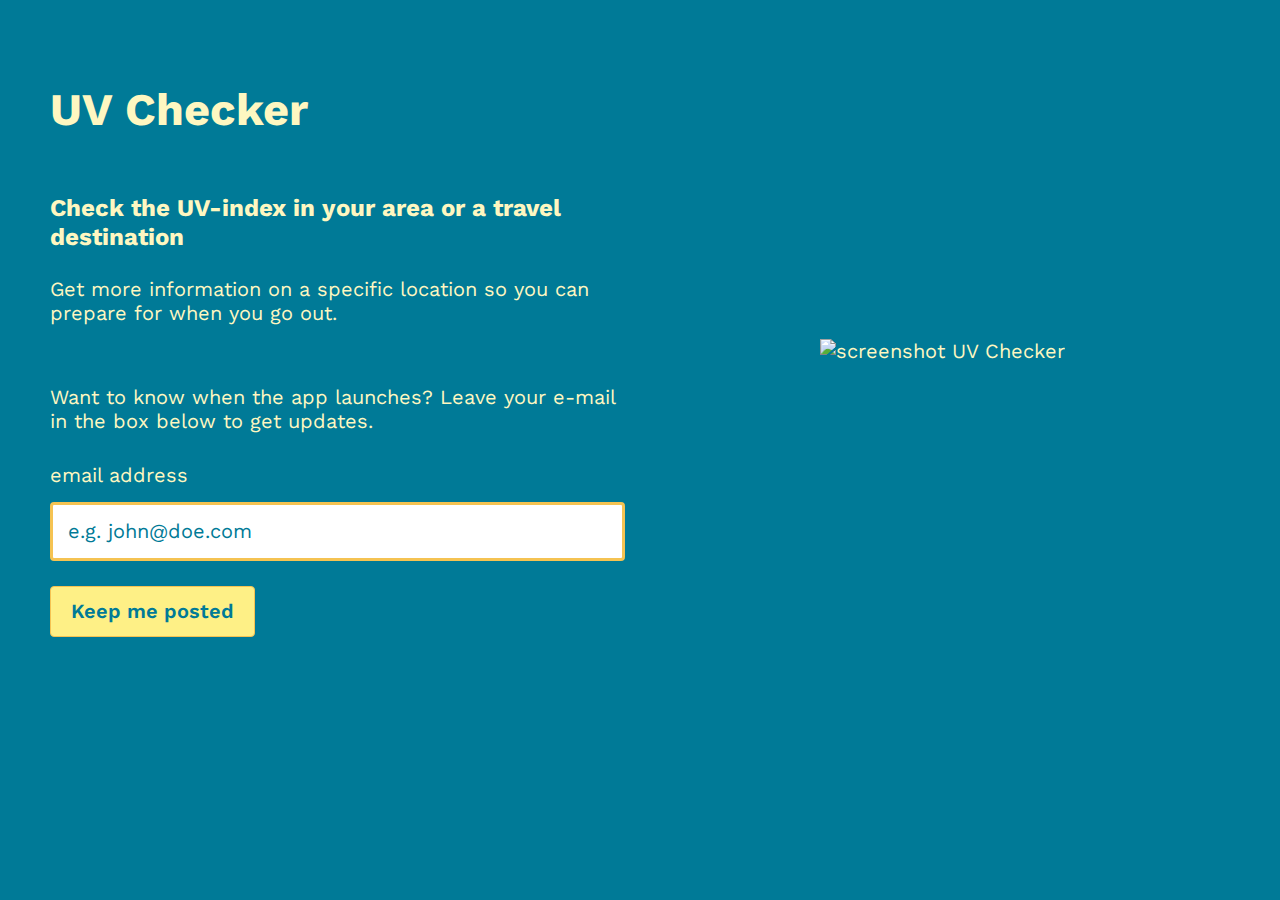
==== index.html @ 7f5a9021 "renamed landingPage to index" ====
<!DOCTYPE html>
<html lang="en">
  <head>
    <meta charset="UTF-8" />
    <meta name="viewport" content="width=device-width, initial-scale=1.0" />
    <title>UV Checker | Landing page</title>

    <link rel="apple-touch-icon" sizes="180x180" href="/apple-touch-icon.png" />
    <link rel="icon" type="image/png" sizes="32x32" href="/favicon-32x32.png" />
    <link rel="icon" type="image/png" sizes="16x16" href="/favicon-16x16.png" />
    <link rel="manifest" href="/site.webmanifest" />

    <link rel="stylesheet" href="css/normalize.css" />
    <link rel="stylesheet" href="css/screen.css" />
    <script src="script/formValidation.js"></script>
  </head>
  <body>
    <div class="o-row o-row--md">
      <div class="c-main">
        <div>
          <h1>UV Checker</h1>
          <h3>Check the UV-index in your area or a travel destination</h3>
          <p>Get more information on a specific location so you can prepare for when you go out.</p>
          <form class="c-form">
            <p>Want to know when the app launches? Leave your e-mail in the box below to get updates.</p>
            <p class="c-form-field js-email-field">
              <label class="c-label" for="email">
                email address
                <span class="js-email-error-message"></span>
              </label>
              <input
                class="c-input js-email-input"
                type="email"
                name="email"
                id="username"
                placeholder="e.g. john@doe.com"
                required
              />
            </p>
            <p class="u-mb-md">
              <!-- Button -->
              <button class="o-button-reset c-button js-posted-button">Keep me posted</button>
            </p>
          </form>
        </div>
        <div class="c-image">
          <img src="img/mockup app.png" alt="screenshot UV Checker" />
        </div>
      </div>
    </div>
  </body>
</html>
---- css/screen.css ----
/*------------------------------------*\
#FONTS
\*------------------------------------*/
@import url('https://fonts.googleapis.com/css2?family=Work+Sans:wght@400;600;700&display=swap');

/*------------------------------------*\
#Variables
\*------------------------------------*/

:root {
    /* colors */
    /* --global-color: #FEF086; */
    /* --global-color-beta: #235A68; */

    --global-color: #FEF7C1;
    --global-color-beta: #007A97;

    /* forms */
    --global-placeholder-color: var(--global-color-beta);
    --global-input-backgroundColor: white;
    --global-input-color: var(--global-color-beta);
    --global-input-borderColor: #F5C352;
    --global-input-hover-borderColor: #FEF086;
    --global-input-focus-bordercolor: #FEF4AC;
    --global-input-focus-boxShadowColor: #FEF7C1;
    --global-input-focus-boxShadow: 0 0 0 3px var(--global-input-focus-boxShadowColor);

    --global-color-error: #EF6C00;
    --global-input-error-borderColor: #EF6C00;

    /* border */
    --global-border-width: 3px;
    --global-borderRadius: 4px;

    /* Whitespace */
    --global-baseline: calc(1rem/4); /* = 5px */
    --global-whitespace-xxs: var(--global-baseline); /* = 5px */
    --global-whitespace-xs: calc(var(--global-baseline) * 2); /* = 10px */
    --global-whitespace-sm: calc(var(--global-baseline) * 3); /* = 15px */
    --global-whitespace-md: calc(var(--global-baseline) * 4); /* = 20px */
    --global-whitespace-lg: calc(var(--global-baseline) * 5); /* = 25px */
    --global-whitespace-xl: calc(var(--global-baseline) * 6); /* = 30px */

    --global-transition-timing-alpha: .1s ease-out;
}

/*------------------------------------*\
#GENERIC
\*------------------------------------*/

/*
    Generic: Page
    ---
    Global page styles + universal box-sizing:
*/

html {
    font-size: 125%;
    line-height: 1.2;
    font-family: 'Work Sans', Helvetica, arial, sans-serif;
    color: var(--global-color);
    box-sizing: border-box;
    -webkit-font-smoothing: antialiased;
    -moz-osx-font-smoothing: grayscale;
    background-color: var(--global-color-beta);
}

p,
ol,
ul,
dl,
table,
address,
figure {
    margin: 0 0 var(--global-whitespace-md);
}

*,
*:before,
*:after {
    box-sizing: inherit;
}

/*
* Remove text-shadow in selection highlight:
* https://twitter.com/miketaylr/status/12228805301
*
* Customize the background color to match your design.
*/

::-moz-selection {
    background: var(--global-color);
    color: white;
    text-shadow: none;
}

::selection {
    background: var(--global-color);
    color: white;
    text-shadow: none;
}

/*------------------------------------*\
#Elements
\*------------------------------------*/

/*
Elements: Images
---
Default markup for images to make them responsive
*/

img {
    max-width: 100%;
    vertical-align: top;
}

/*
    Elements: typography
    ---
    Default markup for typographic elements
*/

h1,
h2,
h3 {
    font-weight: 700;
}

h1 {
    font-size: 2.25rem;
    line-height: 2.65;
    margin: 0 0 var(--global-whitespace-lg);
}

h2 {
    font-size: 1.5rem;
    line-height: 1.5;
    margin: 0 0 var(--global-whitespace-lg);
}

h3 {
    font-size: 1.2rem;
    line-height: 1.2;
    margin: 0 0 var(--global-whitespace-lg);
}

h4,
h5,
h6 {
    font-size: 1rem;
    font-weight: 600;
    line-height: 1.0;
    margin: 0 0 var(--global-whitespace-lg);
}

p,
ol,
ul,
dl,
table,
address,
figure {
    margin: 0 0 var(--global-whitespace-lg);
}

ul,
ol {
    padding-left: var(--global-whitespace-lg);
}

li ul,
li ol {
    margin-bottom: 0;
}

blockquote {
    font-style: normal;
    font-size: 1.15rem;
    line-height: 1.6;
    margin: 0 0 var(--global-whitespace-lg);
}

blockquote * {
    font-size: inherit;
    line-height: inherit;
}

figcaption {
    font-weight: 400;
    font-size: 0.6rem;
    line-height: 0.8;
    margin-top: var(--global-whitespace-xs);
}

hr {
    border: 0;
    height: 1px;
    background: LightGrey;
    margin: 0 0 var(--global-whitespace-lg);
}

a {
    transition: all var(--transition-alpha);
    color: var(--color-alpha);
    outline-color: var(--color-alpha);
    outline-width: medium;
    outline-offset: 2px;
}

a:visited,
a:active {
    color: var(--color-alpha);
}

a:hover,
a:focus {
    color: var(--color-alpha-light);
}

label,
input {
    display: block;
}

select {
    width: 100%;
}

input::placeholder {
    color: var(--color-neutral-light);
}

/*------------------------------------*\
#OBJECTS
\*------------------------------------*/

/*
    Objects: Row
    ---
    Creates a horizontal row that stretches the viewport and adds padding around children
*/

.o-row {
    position: relative;
    padding: var(--global-whitespace-lg) var(--global-whitespace-lg) 0;
    display: flow-root; /* New solution! Fixes margin collapsing */
    align-items: center;
}

/* size modifiers */

.o-row--lg {
    padding: calc(var(--global-whitespace-lg) * 2) var(--global-whitespace-lg) var(--global-whitespace-lg);
}

@media (min-width: 38.4em) {
    .o-row {
        padding-left: calc(var(--global-whitespace-lg) * 2);
        padding-right: calc(var(--global-whitespace-lg) * 2);
    }

    .o-row--md {
        padding-top: calc(var(--global-whitespace-lg) * 2);
        padding-bottom: var(--global-whitespace-lg);
    }

    .o-row--lg {
        padding-top: calc(var(--global-whitespace-lg) * 3);
        padding-bottom: calc(var(--global-whitespace-lg) * 2);
    }
}

/*
    Objects: Container
    ---
    Creates a horizontal container that sets de global max-width
*/

.o-container {
    margin-left: auto;
    margin-right: auto;
    max-width: 79.5em; /* 79.5 * 16px = 1272 */
    width: 100%;
}

/*
    Objects: List
    ---
    Small reusable object to remove default list styling from lists
*/

.o-list {
    list-style: none;
    padding: 0;
}

/*
    Object: Button reset
    ---
    Small button reset object
*/

.o-button-reset {
    border: none;
    margin: 0;
    padding: 0;
    width: auto;
    overflow: visible;
    background: transparent;

    /* inherit font & color from ancestor */
    color: inherit;
    font: inherit;

    /* Normalize `line-height`. Cannot be changed from `normal` in Firefox 4+. */
    line-height: normal;

    /* Corrects font smoothing for webkit */
    -webkit-font-smoothing: inherit;
    -moz-osx-font-smoothing: inherit;

    /* Corrects inability to style clickable `input` types in iOS */
    -webkit-appearance: none;
}

/*
    Object: Hide accessible
    ---
    Accessibly hide any element
*/

.o-hide-accessible {
    position: absolute;
    width: 1px;
    height: 1px;
    padding: 0;
    margin: -1px;
    overflow: hidden;
    clip: rect(0, 0, 0, 0);
    border: 0;
}

/*------------------------------------*\
#COMPONENTS
\*------------------------------------*/

/*
    Component: Form
    ---
    Everything that has something to do with a form
*/

.c-form {
    margin-top: calc(var(--global-whitespace-xl) * 2);
}

.c-form-field {
    margin-top: var(--global-whitespace-xl);
}

/*
    Component: Input
    ---
    Class to put on all input="text" like form inputs
*/

.c-input {       
    -webkit-appearance: none;
    -moz-appearance: none;
    appearance: none;
    width: 100%;
    border: var(--global-border-width) solid var(--input-borderColor, var(--global-input-borderColor));
    border-radius: var(--global-borderRadius);
    background-color: var(--global-input-backgroundColor);
    color: var(--global-input-color);
    font-family: inherit;
    font-size: 1rem;
    padding: var(--global-whitespace-sm);
    outline: none;
    transition: border var(--global-transition-timing-alpha), box-shadow var(--global-transition-timing-alpha);
}

.c-input:hover {
    border-color: var(--global-input-hover-borderColor);
    box-shadow: var(--global-input-focus-boxShadow);
}

.c-input:focus,
.c-input:active {
    border-color: var(--global-input-focus-bordercolor);
    box-shadow: var(--global-input-focus-boxShadow);
}

.has-error {
    --label-color: var(--global-color-error);
    --input-borderColor: var(--global-input-error-borderColor);
}

/*
    Component: Label
    ---
    Class to put on all form labels
*/

.c-label {
    display: flex;
    justify-content: space-between;
    margin-bottom: 0;
    padding-bottom: var(--global-whitespace-sm);
    font-size: inherit;
    line-height: inherit;
    color: var(--label-color, var(--global-color));
    width: 100%;
}

/*
    Component: Button
    ---
    Class to put on form buttons or
*/

.c-button {
    --button-borderColor: #F5C352 ;
    --button-hover-borderColor: #FEF7C1;
    --button-active-borderColor: #F5C352;
    --button-focus-borderColor: #FEF4AC;
    --button-backgroundColor: #FEF086; 
    --button-hover-backgroundColor: #FEF4AC;
    --button-active-backgroundColor: #FADA6C;
    --button-focus-backgroundColor: #F5C352;
    --button-focus-boxShadow: #FEF7C1;
    --button-active-boxShadow: #EC9E57;
    --button-disabled-backgroundColor: #889497;
    --button-disabled-color: #000000;
    font-size: 1rem;
    font-weight: 600;
    border-radius: var(--global-borderRadius);
    border: 1px solid var(--button-borderColor);
    background-color: var(--button-backgroundColor);
    color: var(--global-color-beta);
    line-height: calc(var(--global-baseline) * 5);
    padding: calc(var(--global-baseline) * 3 - var(--global-border-width)) var(--global-whitespace-md);
    outline: none;
    box-shadow: 0;
    transition: all var(--global-transition-timing-alpha);
    pointer-events: auto;
}

.c-button:hover {
    border-color: var(--button-hover-borderColor);
    background-color: var(--button-hover-backgroundColor);
}

.c-button:focus {
    background-color: var(--button-focus-backgroundColor);
    border-color: var(--button-focus-borderColor);
    box-shadow: var(--button-focus-boxShadow);
}

.c-button:active {
    background-color: var(--button-active-backgroundColor);
    border-color: var(--button-active-borderColor);
    box-shadow: var(--button-active-boxShadow, 0);
}

.c-button:disabled {
    background-color: var(--button-disabled-backgroundColor);
    border-color: var(--button-disabled-backgroundColor);
    color: var(--button-disabled-color);
    box-shadow: none;
}

/*
    Component: Image
    ---
    Class for the mock up
*/

.c-image {
    text-align: center;
    margin: auto;
    width: 70%;
}

/*
    Component: Map
    ---
    Class for the map layout
*/

.c-map {
    height: 100vh;
}

.c-main {
    display: grid;
    grid-gap: var(--global-whitespace-xl);
}

@media (min-width: 49.6em) {
    .c-main {
        grid-template-columns: repeat(2, 1fr);
    }
}

/*
    Component: Popup
    ---
    Class for the popup on the map
*/

.c-popup {
    color: var(--global-color-beta);
}

/*------------------------------------*\
#UTILITIES
\*------------------------------------*/

/*
    Utilities: color
    ---
    Utility classes to put specific colors onto elements
*/

.u-color-neutral {
    color: var(--color-neutral);
}

.u-color-neutral-dark {
    color: var(--color-neutral-dark);
}

/*
    Utilities: spacing
    ---
    Utility classes to put specific margins and paddings onto elements
*/

.u-pt-clear {
    padding-top: 0 !important;
}

.u-mb-clear {
    margin-bottom: 0 !important;
}

.u-mb-xs {
    margin-bottom: 4px !important;
}

.u-mb-sm {
    margin-bottom: 8px !important;
}

.u-mb-md {
    margin-bottom: 16px !important;
}

.u-mb-lg {
    margin-bottom: 32px !important;
}

.u-mb-xl {
    margin-bottom: 48px !important;
}

/*
    Utilities: max-width
    ---
    Utility classes to put specific max widths onto elements
*/

.u-max-width-xs {
    max-width: 27em !important;
}

.u-max-width-sm {
    max-width: 39em !important;
}

.u-max-width-md {
    max-width: 50em !important;
}

.u-max-width-lg {
    max-width: 63.5em !important;
}

.u-max-width-none {
    max-width: none !important;
}


/*
    Utilities: align
    ---
    Utility classes align text or components
*/

.u-align-text-center {
    text-align: center;
}

.u-align-center {
    margin: 0 auto;
}

/*
    Utilities: text
    Utility classes to create smaller or bigger test
*/

.u-text-sm {
    font-size: 14px;
}

/*
    Utility: Flex
    ---
    Utility classes to put specific flex properties onto elements
    Will be mostly used on o-layout__item
*/

.u-flex-basis-auto {
    flex-basis: auto !important;
}

.u-flex-grow-1 {
    flex-grow: 1 !important;
}

.u-1-of-2 {
    flex-basis: calc(100% / 2) !important;
}

.u-1-of-3 {
    flex-basis: calc(100% / 3) !important;
}

.u-2-of-3 {
    flex-basis: calc(100% / 3 * 2) !important;
}

.u-1-of-4 {
    flex-basis: calc(100% / 4) !important;
}

.u-3-of-4 {
    flex-basis: calc(100% / 4 * 3) !important;
}

.u-1-of-5 {
    flex-basis: calc(100% / 5) !important;
}

.u-2-of-5 {
    flex-basis: calc(100% / 5 * 2) !important;
}

.u-3-of-5 {
    flex-basis: calc(100% / 5 * 3) !important;
}

.u-4-of-5 {
    flex-basis: calc(100% / 5 * 4) !important;
}

.u-1-of-6 {
    flex-basis: calc(100% / 6) !important;
}

.u-5-of-6 {
    flex-basis: calc(100% / 6 * 5) !important;
}

@media (min-width: 576px) {
    .u-1-of-2-bp1 {
        flex-basis: calc(100% / 2) !important;
    }
    .u-1-of-3-bp1 {
        flex-basis: calc(100% / 3) !important;
    }
    .u-2-of-3-bp1 {
        flex-basis: calc(100% / 3 * 2) !important;
    }
    .u-1-of-4-bp1 {
        flex-basis: calc(100% / 4) !important;
    }
    .u-3-of-4-bp1 {
        flex-basis: calc(100% / 4 * 3) !important;
    }
    .u-1-of-5-bp1 {
        flex-basis: calc(100% / 5) !important;
    }
    .u-2-of-5-bp1 {
        flex-basis: calc(100% / 5 * 2) !important;
    }
    .u-3-of-5-bp1 {
        flex-basis: calc(100% / 5 * 3) !important;
    }
    .u-4-of-5-bp1 {
        flex-basis: calc(100% / 5 * 4) !important;
    }
    .u-1-of-6-bp1 {
        flex-basis: calc(100% / 6) !important;
    }
    .u-5-of-6-bp1 {
        flex-basis: calc(100% / 6 * 5) !important;
    }
}

@media (min-width: 768px) {
    .u-1-of-2-bp2 {
        flex-basis: calc(100% / 2) !important;
    }
    .u-1-of-3-bp2 {
        flex-basis: calc(100% / 3) !important;
    }
    .u-2-of-3-bp2 {
        flex-basis: calc(100% / 3 * 2) !important;
    }
    .u-1-of-4-bp2 {
        flex-basis: calc(100% / 4) !important;
    }
    .u-3-of-4-bp2 {
        flex-basis: calc(100% / 4 * 3) !important;
    }
    .u-1-of-5-bp2 {
        flex-basis: calc(100% / 5) !important;
    }
    .u-2-of-5-bp2 {
        flex-basis: calc(100% / 5 * 2) !important;
    }
    .u-3-of-5-bp2 {
        flex-basis: calc(100% / 5 * 3) !important;
    }
    .u-4-of-5-bp2 {
        flex-basis: calc(100% / 5 * 4) !important;
    }
    .u-1-of-6-bp2 {
        flex-basis: calc(100% / 6) !important;
    }
    .u-5-of-6-bp2 {
        flex-basis: calc(100% / 6 * 5) !important;
    }
}

@media (min-width: 992px) {
    .u-1-of-2-bp3 {
        flex-basis: calc(100% / 2) !important;
    }
    .u-1-of-3-bp3 {
        flex-basis: calc(100% / 3) !important;
    }
    .u-2-of-3-bp3 {
        flex-basis: calc(100% / 3 * 2) !important;
    }
    .u-1-of-4-bp3 {
        flex-basis: calc(100% / 4) !important;
    }
    .u-3-of-4-bp3 {
        flex-basis: calc(100% / 4 * 3) !important;
    }
    .u-1-of-5-bp3 {
        flex-basis: calc(100% / 5) !important;
    }
    .u-2-of-5-bp3 {
        flex-basis: calc(100% / 5 * 2) !important;
    }
    .u-3-of-5-bp3 {
        flex-basis: calc(100% / 5 * 3) !important;
    }
    .u-4-of-5-bp3 {
        flex-basis: calc(100% / 5 * 4) !important;
    }
    .u-1-of-6-bp3 {
        flex-basis: calc(100% / 6) !important;
    }
    .u-5-of-6-bp3 {
        flex-basis: calc(100% / 6 * 5) !important;
    }
}

@media (min-width: 1200px) {
    .u-1-of-2-bp4 {
        flex-basis: calc(100% / 2) !important;
    }
    .u-1-of-3-bp4 {
        flex-basis: calc(100% / 3) !important;
    }
    .u-2-of-3-bp4 {
        flex-basis: calc(100% / 3 * 2) !important;
    }
    .u-1-of-4-bp4 {
        flex-basis: calc(100% / 4) !important;
    }
    .u-3-of-4-bp4 {
        flex-basis: calc(100% / 4 * 3) !important;
    }
    .u-1-of-5-bp4 {
        flex-basis: calc(100% / 5) !important;
    }
    .u-2-of-5-bp4 {
        flex-basis: calc(100% / 5 * 2) !important;
    }
    .u-3-of-5-bp4 {
        flex-basis: calc(100% / 5 * 3) !important;
    }
    .u-4-of-5-bp4 {
        flex-basis: calc(100% / 5 * 4) !important;
    }
    .u-1-of-6-bp4 {
        flex-basis: calc(100% / 6) !important;
    }
    .u-5-of-6-bp4 {
        flex-basis: calc(100% / 6 * 5) !important;
    }
}

/*------------------------------------*\
#MEDIA
\*------------------------------------*/

/*
    Media Queries
    ---
    EXAMPLE Media Queries for Responsive Design.
    These examples override the primary ('mobile first') styles.
    USE THEM INLINE!
*/

/* Extra small devices (portrait phones, less than 576px)
No media query since this is the default in mobile first design
*/

/* Small devices (landscape phones, 576px and up)
@media (min-width: 576px) {}
*/

/* Medium devices (tablets, 768px and up)
@media (min-width: 768px) {}
*/

/* Large devices (landscape tablets, desktops, 992px and up)
@media (min-width: 992px) {}
*/

/* Extra large devices (large desktops, 1200px and up)
@media (min-width: 1200px) {}
*/

/*
    Print styles.
    ---
    Inlined to avoid the additional HTTP request:
    http://www.phpied.com/delay-loading-your-print-css/
*/

@media print {
    *,
    *:before,
    *:after {
        background: transparent !important;
        color: #000 !important;
        /* Black prints faster:
        http://www.sanbeiji.com/archives/953 */
        box-shadow: none !important;
        text-shadow: none !important;
    }
    a,
    a:visited {
        text-decoration: underline;
    }
    a[href]:after {
        content: " (" attr(href) ")";
    }
    abbr[title]:after {
        content: " (" attr(title) ")";
    }
    /*
    * Don't show links that are fragment identifiers,
    * or use the `javascript:` pseudo protocol
    */
    a[href^="#"]:after,
    a[href^="javascript:"]:after {
        content: "";
    }
    pre {
        white-space: pre-wrap !important;
    }
    pre,
    blockquote {
        border: 1px solid #999;
        page-break-inside: avoid;
    }
    /*
    * Printing Tables:
    * http://css-discuss.incutio.com/wiki/Printing_Tables
    */
    thead {
        display: table-header-group;
    }
    tr,
    img {
        page-break-inside: avoid;
    }
    p,
    h2,
    h3 {
        orphans: 3;
        widows: 3;
    }
    h2,
    h3 {
        page-break-after: avoid;
    }
}
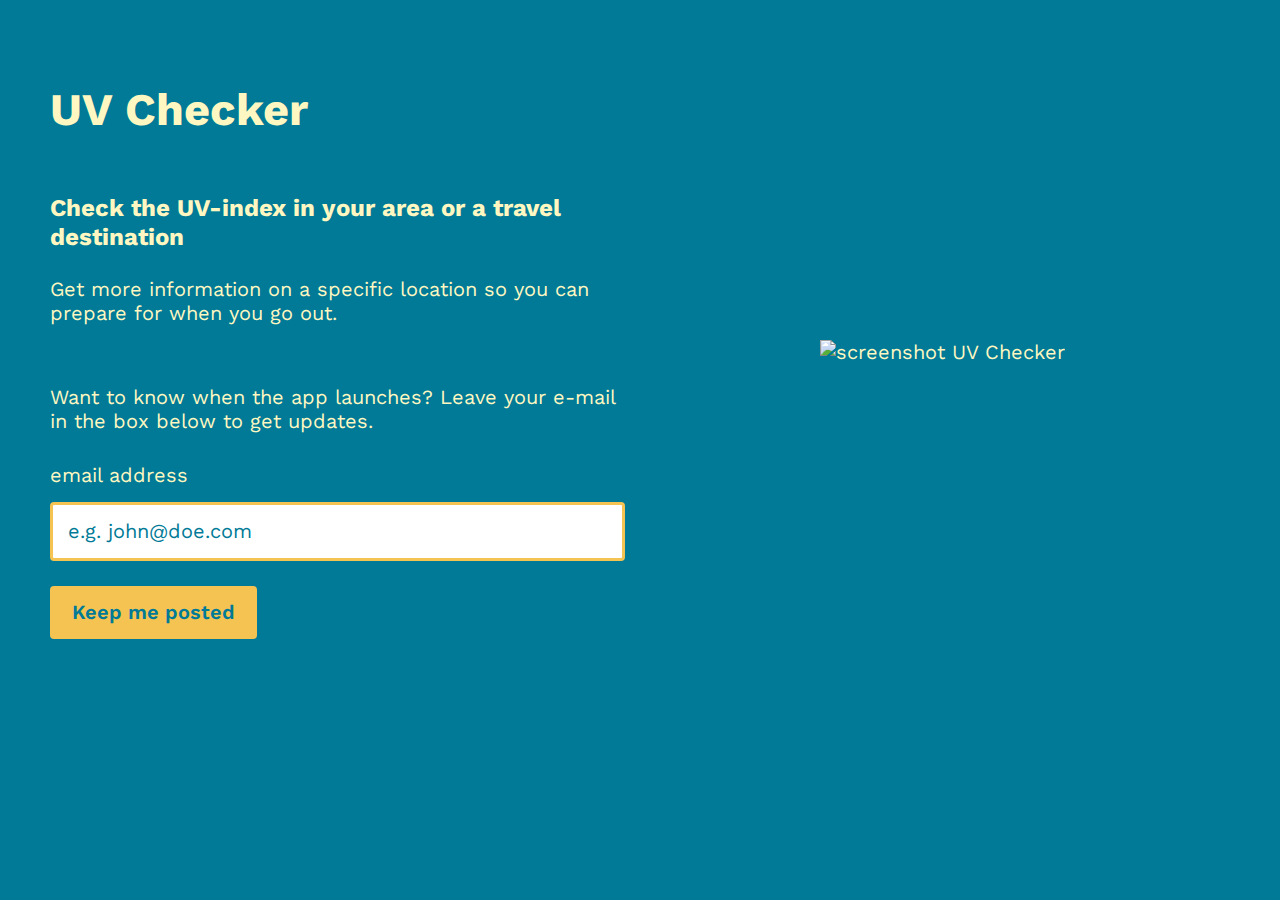
==== commit 36ce70db: "removed double manifest line" ====
--- a/css/screen.css
+++ b/css/screen.css
@@ -425,7 +425,8 @@
     --button-hover-borderColor: #FEF7C1;
     --button-active-borderColor: #F5C352;
     --button-focus-borderColor: #FEF4AC;
-    --button-backgroundColor: #FEF086; 
+    /* --button-backgroundColor: #FEF086;  */
+    --button-backgroundColor: #F5C352;
     --button-hover-backgroundColor: #FEF4AC;
     --button-active-backgroundColor: #FADA6C;
     --button-focus-backgroundColor: #F5C352;
@@ -436,7 +437,7 @@
     font-size: 1rem;
     font-weight: 600;
     border-radius: var(--global-borderRadius);
-    border: 1px solid var(--button-borderColor);
+    border: 2px solid var(--button-borderColor);
     background-color: var(--button-backgroundColor);
     color: var(--global-color-beta);
     line-height: calc(var(--global-baseline) * 5);
